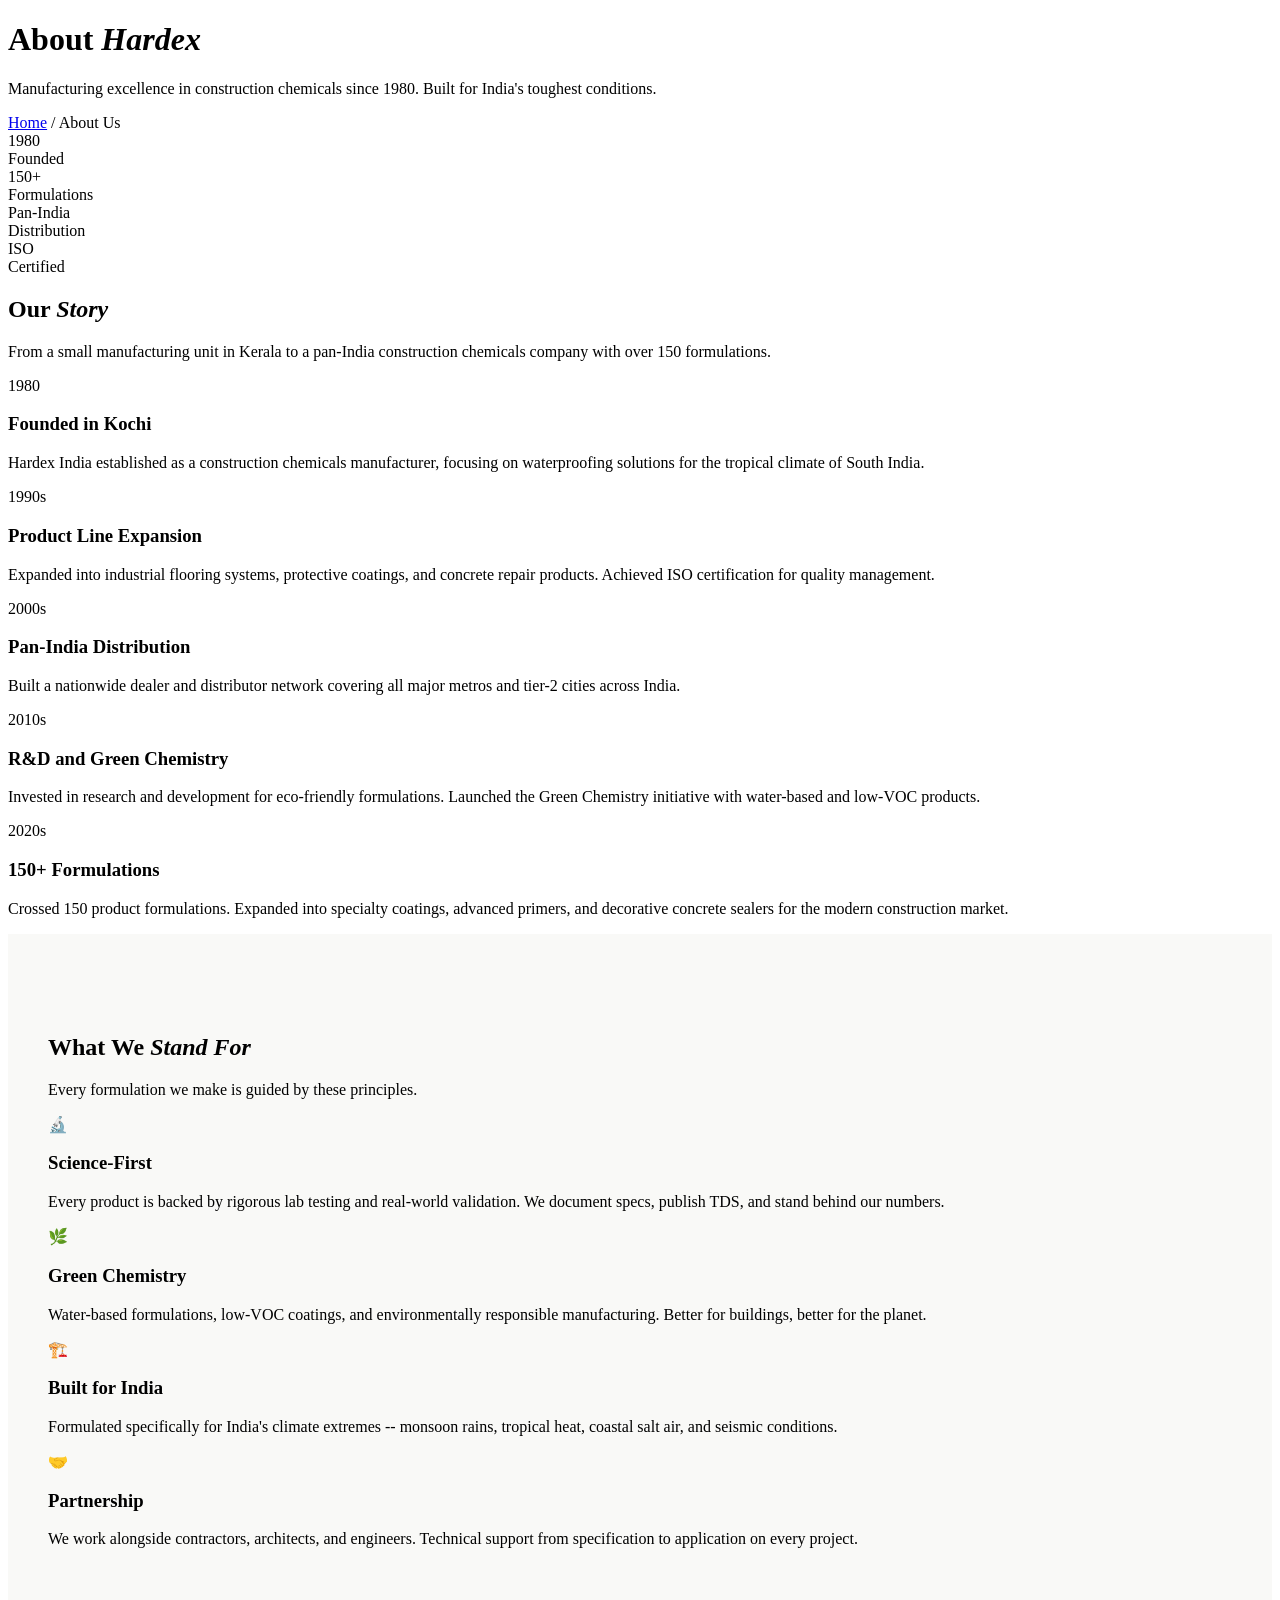
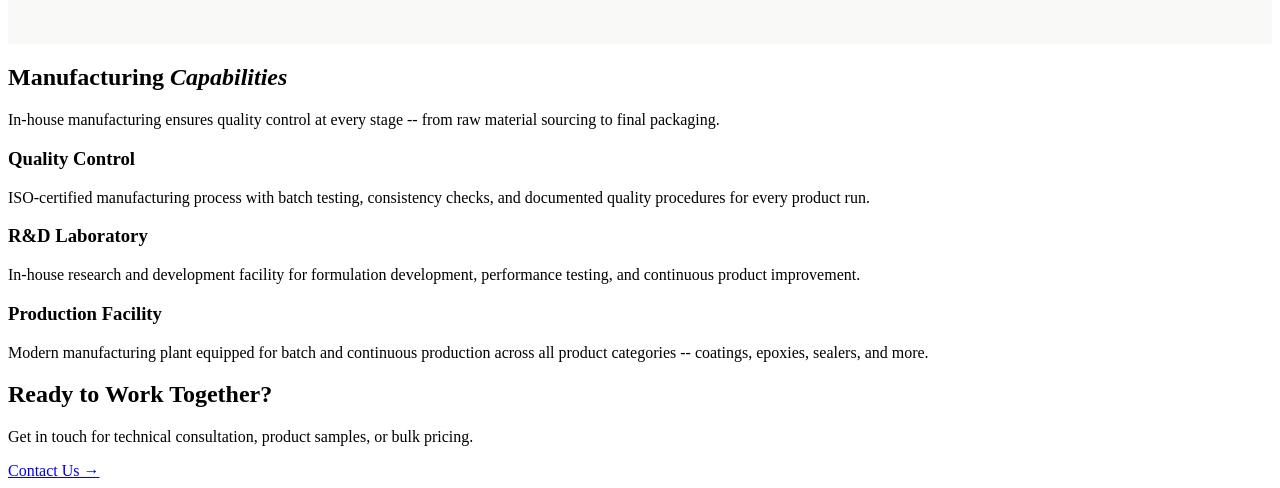
==== about.html @ 7fa5e5bf "Add files via upload" ====
<!DOCTYPE html>
<html lang="en-IN">
<head>
  <meta charset="UTF-8">
  <meta name="viewport" content="width=device-width, initial-scale=1.0">
  <title>About Us | Hardex India</title>
  <meta name="description" content="Learn about Hardex India Private Limited - manufacturing construction chemicals and industrial coatings since 1980. ISO certified, 150+ formulations.">
  <link href="https://fonts.googleapis.com/css2?family=Bebas+Neue&family=DM+Sans:wght@300;400;500;700&family=DM+Mono:wght@400;500&display=swap" rel="stylesheet">
  <link rel="stylesheet" href="css/styles.css">
  <link rel="stylesheet" href="css/pages.css">
</head>
<body>

<div id="shared-nav"></div>

<div class="page-hero">
  <h1>About <em>Hardex</em></h1>
  <p>Manufacturing excellence in construction chemicals since 1980. Built for India's toughest conditions.</p>
</div>

<div class="breadcrumb">
  <a href="index.html">Home</a> <span>/</span> About Us
</div>

<!-- Metrics -->
<div class="metrics-bar">
  <div class="metric-item">
    <div class="metric-value">1980</div>
    <div class="metric-label">Founded</div>
  </div>
  <div class="metric-item">
    <div class="metric-value">150+</div>
    <div class="metric-label">Formulations</div>
  </div>
  <div class="metric-item">
    <div class="metric-value">Pan-India</div>
    <div class="metric-label">Distribution</div>
  </div>
  <div class="metric-item">
    <div class="metric-value">ISO</div>
    <div class="metric-label">Certified</div>
  </div>
</div>

<!-- Our Story -->
<div class="page-section">
  <h2>Our <em>Story</em></h2>
  <p class="section-desc">From a small manufacturing unit in Kerala to a pan-India construction chemicals company with over 150 formulations.</p>

  <div class="timeline">
    <div class="timeline-item">
      <div class="timeline-year">1980</div>
      <h3>Founded in Kochi</h3>
      <p>Hardex India established as a construction chemicals manufacturer, focusing on waterproofing solutions for the tropical climate of South India.</p>
    </div>
    <div class="timeline-item">
      <div class="timeline-year">1990s</div>
      <h3>Product Line Expansion</h3>
      <p>Expanded into industrial flooring systems, protective coatings, and concrete repair products. Achieved ISO certification for quality management.</p>
    </div>
    <div class="timeline-item">
      <div class="timeline-year">2000s</div>
      <h3>Pan-India Distribution</h3>
      <p>Built a nationwide dealer and distributor network covering all major metros and tier-2 cities across India.</p>
    </div>
    <div class="timeline-item">
      <div class="timeline-year">2010s</div>
      <h3>R&D and Green Chemistry</h3>
      <p>Invested in research and development for eco-friendly formulations. Launched the Green Chemistry initiative with water-based and low-VOC products.</p>
    </div>
    <div class="timeline-item">
      <div class="timeline-year">2020s</div>
      <h3>150+ Formulations</h3>
      <p>Crossed 150 product formulations. Expanded into specialty coatings, advanced primers, and decorative concrete sealers for the modern construction market.</p>
    </div>
  </div>
</div>

<!-- Mission & Values -->
<div class="page-section" style="background:#f9f9f7; margin:0; max-width:100%; padding:80px 40px;">
  <div style="max-width:1200px; margin:0 auto;">
    <h2>What We <em>Stand For</em></h2>
    <p class="section-desc">Every formulation we make is guided by these principles.</p>
    <div class="card-grid">
      <div class="card">
        <div class="card-icon">🔬</div>
        <h3>Science-First</h3>
        <p>Every product is backed by rigorous lab testing and real-world validation. We document specs, publish TDS, and stand behind our numbers.</p>
      </div>
      <div class="card">
        <div class="card-icon">🌿</div>
        <h3>Green Chemistry</h3>
        <p>Water-based formulations, low-VOC coatings, and environmentally responsible manufacturing. Better for buildings, better for the planet.</p>
      </div>
      <div class="card">
        <div class="card-icon">🏗️</div>
        <h3>Built for India</h3>
        <p>Formulated specifically for India's climate extremes -- monsoon rains, tropical heat, coastal salt air, and seismic conditions.</p>
      </div>
      <div class="card">
        <div class="card-icon">🤝</div>
        <h3>Partnership</h3>
        <p>We work alongside contractors, architects, and engineers. Technical support from specification to application on every project.</p>
      </div>
    </div>
  </div>
</div>

<!-- Manufacturing -->
<div class="page-section">
  <h2>Manufacturing <em>Capabilities</em></h2>
  <p class="section-desc">In-house manufacturing ensures quality control at every stage -- from raw material sourcing to final packaging.</p>
  <div class="card-grid">
    <div class="card">
      <h3>Quality Control</h3>
      <p>ISO-certified manufacturing process with batch testing, consistency checks, and documented quality procedures for every product run.</p>
    </div>
    <div class="card">
      <h3>R&D Laboratory</h3>
      <p>In-house research and development facility for formulation development, performance testing, and continuous product improvement.</p>
    </div>
    <div class="card">
      <h3>Production Facility</h3>
      <p>Modern manufacturing plant equipped for batch and continuous production across all product categories -- coatings, epoxies, sealers, and more.</p>
    </div>
  </div>
</div>

<!-- CTA -->
<div class="cta-banner">
  <h2>Ready to Work Together?</h2>
  <p>Get in touch for technical consultation, product samples, or bulk pricing.</p>
  <a href="contact.html" class="btn-dark">Contact Us &rarr;</a>
</div>

<div id="shared-footer"></div>

<script src="components/shared-nav.js"></script>
</body>
</html>
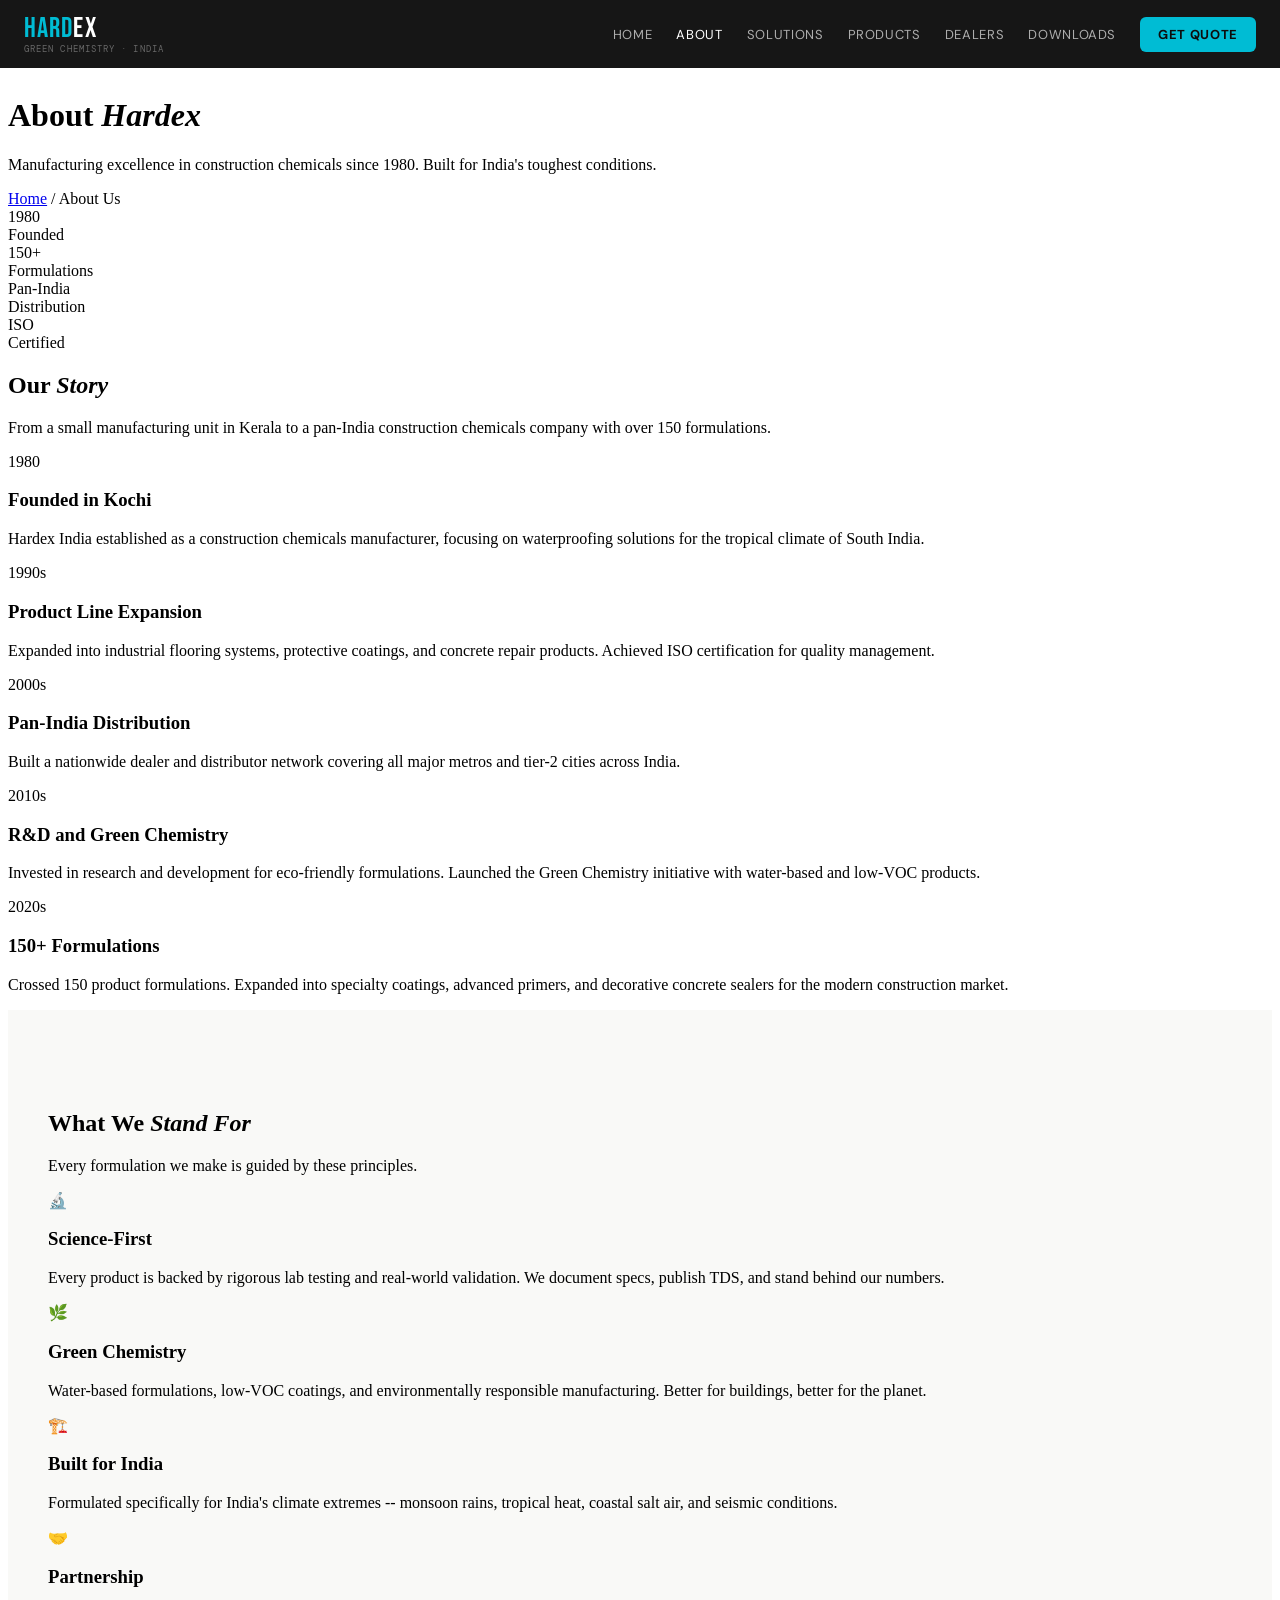
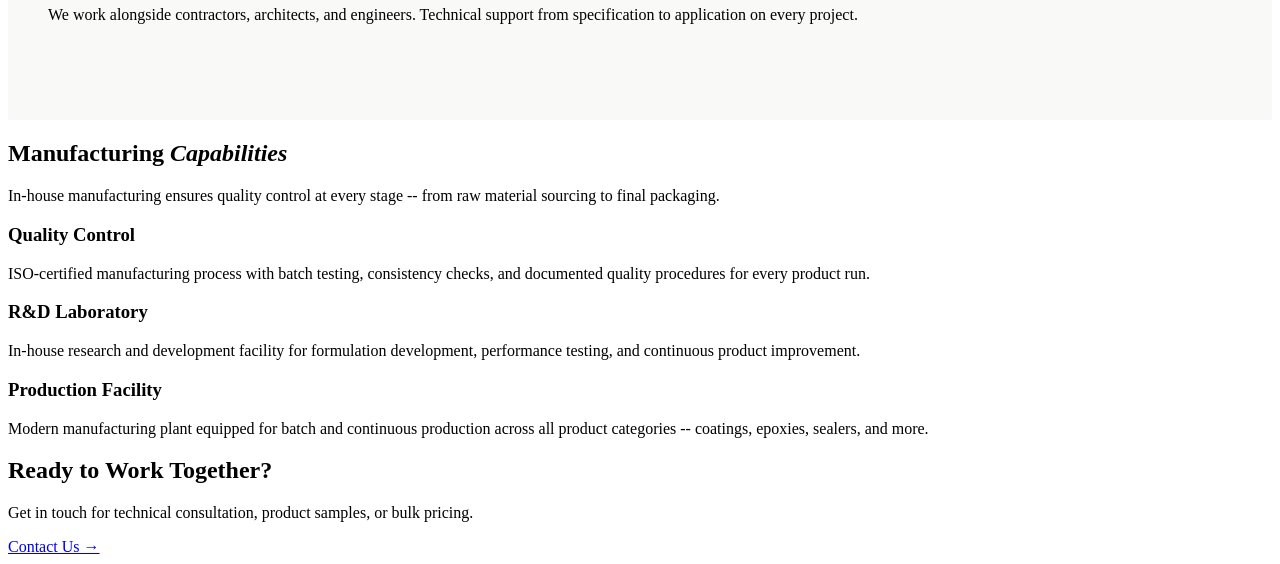
==== commit bcfd29ee: "Replace binary icon assets with SVG-based metadata assets" ====
--- a/about.html
+++ b/about.html
@@ -5,6 +5,40 @@
   <meta name="viewport" content="width=device-width, initial-scale=1.0">
   <title>About Us | Hardex India</title>
   <meta name="description" content="Learn about Hardex India Private Limited - manufacturing construction chemicals and industrial coatings since 1980. ISO certified, 150+ formulations.">
+  <meta name="author" content="Hardex India Private Limited">
+  <meta name="robots" content="index, follow">
+  <meta name="theme-color" content="#00BCD4">
+  <link rel="canonical" href="https://www.hardexindia.com/about.html">
+  <meta property="og:title" content="About Us | Hardex India">
+  <meta property="og:description" content="Learn about Hardex India Private Limited - manufacturing construction chemicals and industrial coatings since 1980. ISO certified, 150+ formulations.">
+  <meta property="og:type" content="website">
+  <meta property="og:url" content="https://www.hardexindia.com/about.html">
+  <meta property="og:site_name" content="Hardex India">
+  <meta property="og:locale" content="en_IN">
+  <meta property="og:image" content="https://www.hardexindia.com/og-image.svg">
+  <meta name="twitter:card" content="summary_large_image">
+  <meta name="twitter:title" content="About Us | Hardex India">
+  <meta name="twitter:description" content="Learn about Hardex India Private Limited - manufacturing construction chemicals and industrial coatings since 1980. ISO certified, 150+ formulations.">
+  <meta name="twitter:image" content="https://www.hardexindia.com/og-image.svg">
+  <link rel="icon" type="image/svg+xml" href="favicon.svg">
+  <link rel="manifest" href="site.webmanifest">
+<script type="application/ld+json">
+{
+  "@context": "https://schema.org",
+  "@type": "Organization",
+  "name": "Hardex India Private Limited",
+  "url": "https://www.hardexindia.com/",
+  "logo": "https://www.hardexindia.com/favicon.svg",
+  "description": "Manufacturer of construction chemicals and industrial coatings for Indian conditions.",
+  "email": "info@hardexindia.com",
+  "address": {
+    "@type": "PostalAddress",
+    "addressLocality": "Kochi",
+    "addressRegion": "Kerala",
+    "addressCountry": "IN"
+  }
+}
+</script>
   <link href="https://fonts.googleapis.com/css2?family=Bebas+Neue&family=DM+Sans:wght@300;400;500;700&family=DM+Mono:wght@400;500&display=swap" rel="stylesheet">
   <link rel="stylesheet" href="css/styles.css">
   <link rel="stylesheet" href="css/pages.css">
